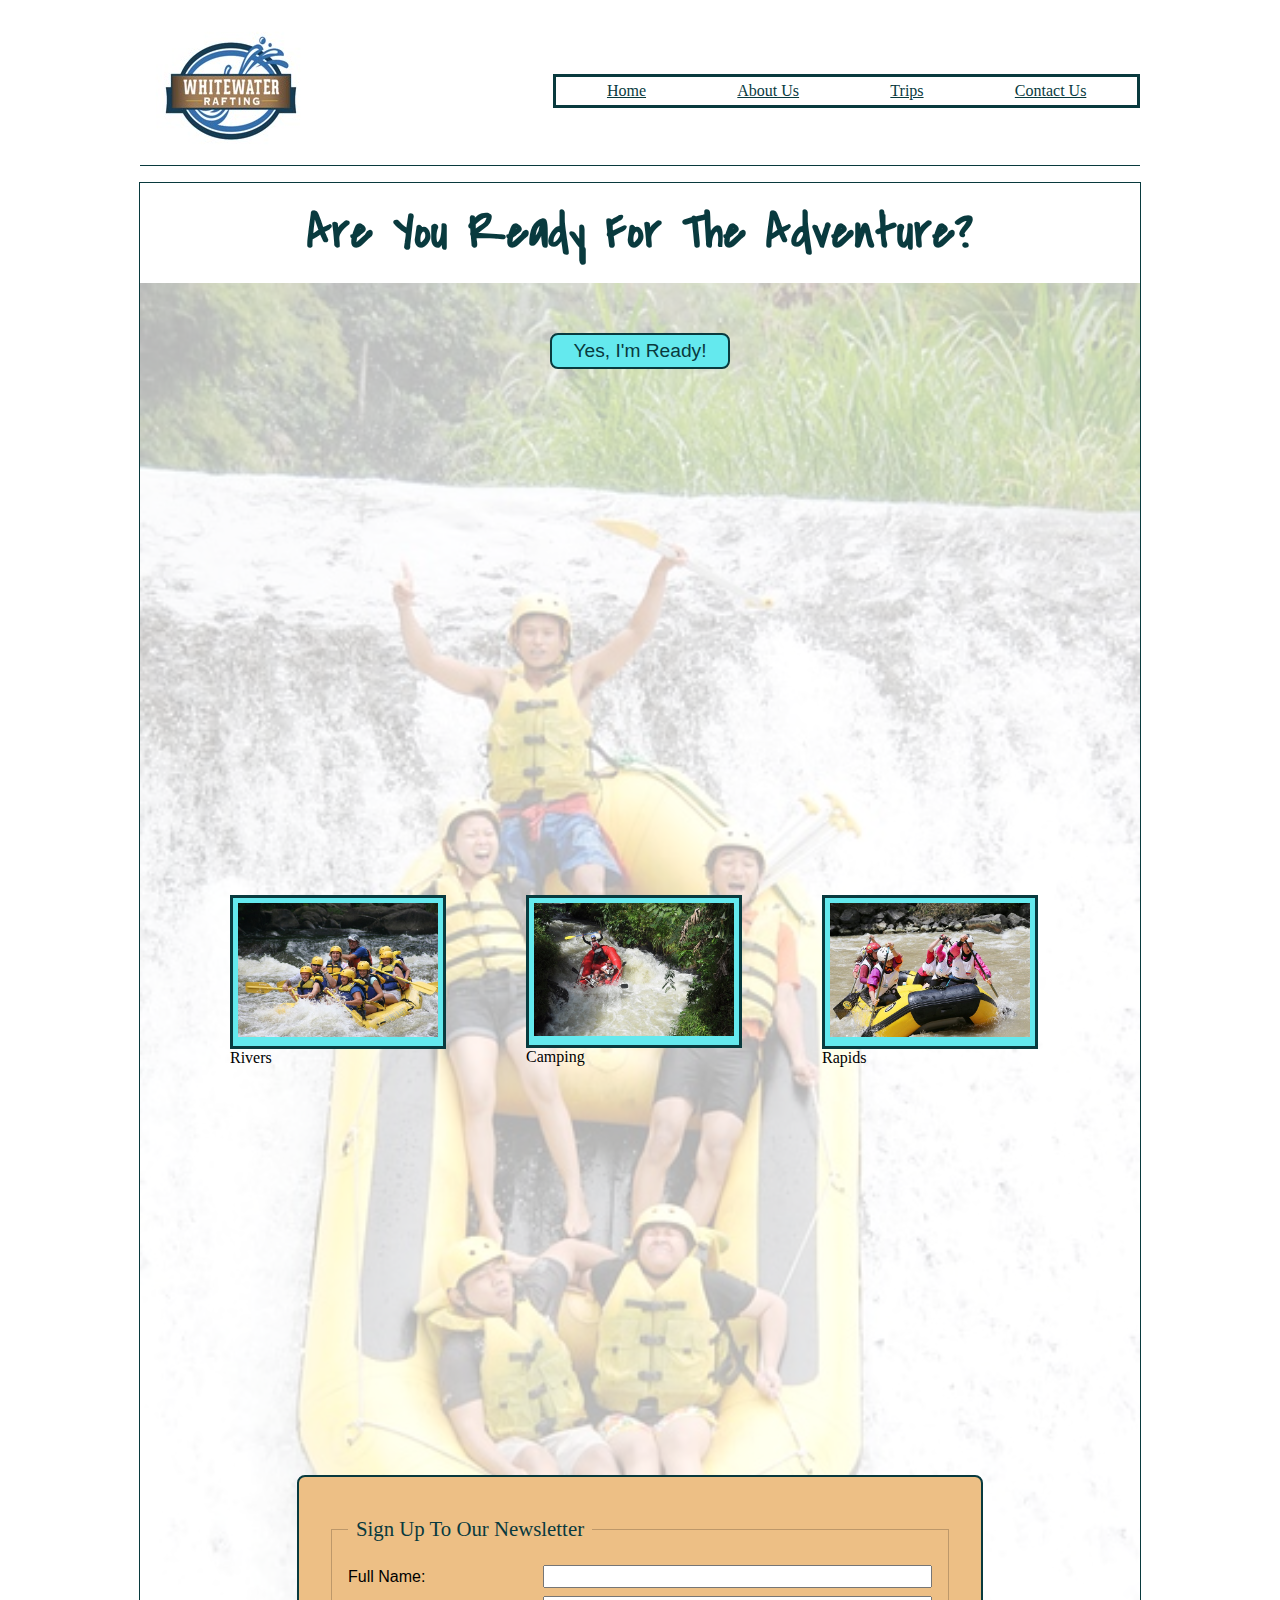
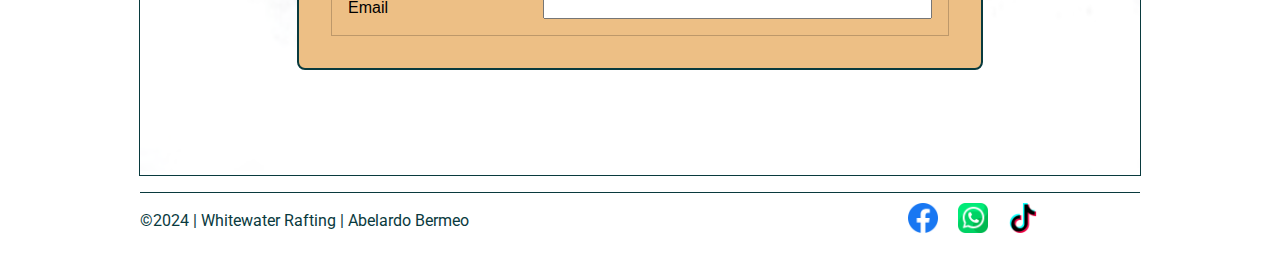
==== wwr/index.html @ 2b41511a "Home and Trips" ====
<!DOCTYPE html>
<html lang="en-US">
<head>
    <meta charset="UTF-8">
    <meta name="viewport" content="width=device-width, initial-scale=1.0">
    <meta name="description" content="This is the main page of the Whithewater Rafting company. Here people can find relevant information about the services, access to our trips, and sign up to our newsletter.">
    <meta name="author" content="Abelardo Bermeo Andrade">
    <title>Whitewater Rafting Webpage | Home</title>
    <link rel="preconnect" href="https://fonts.googleapis.com">
    <link rel="preconnect" href="https://fonts.gstatic.com" crossorigin>
    <link href="https://fonts.googleapis.com/css2?family=Covered+By+Your+Grace&family=Lora:ital,wght@0,400..700;1,400..700&family=Roboto&display=swap" rel="stylesheet">
    <link rel="stylesheet" href="../wwr/styles/rafting.css">
</head>
<body class="index-page">
    <header>
        <img src="images/whitewater-rafting-logo.jpg" alt="logo">
        <nav>
            <a href="index.html">Home</a>
            <a href="about.html">About Us</a>
            <a href="trips.html">Trips</a>
            <a href="contact.html">Contact Us</a>
        </nav>
    </header>
    <main>
        <div class="hero">
            <h1>Are You Ready For The Adventure?</h1>
            <button class="cta-button" onclick="location.href='trips.html'">Yes, I'm Ready!</button>        
            <div class="hero-image">
                <img src="images/home-hero.jpg" alt="home image">                
            </div>  
            <div class="figure">
                <figure>
                    <div class="img-figcaption">
                        <img src="images/home-1.jpg" alt="home 1">                        
                    </div>
                    <figcaption>Rivers</figcaption>
                </figure>
                <figure>
                    <div class="img-figcaption">
                        <img src="images/home-2.jpg" alt="home 2">
                    </div>
                    <figcaption>Camping</figcaption>                        
                </figure>
                <figure>
                    <div class="img-figcaption">
                        <img src="images/home-3.jpg" alt="home 3">                        
                    </div>
                    <figcaption>Rapids</figcaption>
                </figure>
            </div>
            <div class="form">
                <form>
                    <fieldset>
                        <legend>Sign Up To Our Newsletter</legend>
                        <div class="form-item column">
                            <label for="fullname">Full Name:</label>
                            <input type="text" id="fullname" name="fullname">
                        </div>                    
                        <div class="form-item column">
                            <label for="useremail">Email</label>
                            <input type="email" id="useremail" name="useremail">
                        </div>
                    </fieldset>
                </form>
            </div>
        </div>
    </main>
    <footer>
        <p>©2024 | Whitewater Rafting | Abelardo Bermeo</p>
        <nav class="sociallinks">
            <a href="facebook.com">
                <img src="images/facebook.webp" alt="Facebook">
            </a>
            <a href="whatsapp.com">
                <img src="images/whatsapp.png" alt="WhatsApp">
            </a>
            <a href="tiktok.com">
                <img src="images/tiktok.png" alt="TikTok">
            </a>
        </nav>
    </footer>
</body>
</html>
---- wwr/styles/rafting.css ----
:root {
    --primary-color: #093A3E;
    --secondary-color: #3AAFB9;
    --accent1-color: #64E9EE;
    --accent2-color: #EDBF85;  
}

header {
    margin: 1rem auto;
	display: grid;
	grid-template-columns: 120px 1fr 2fr;
	align-items: center;
	border-bottom: 1px solid var(--primary-color);
	max-width: 1000px;
}

header nav {
    display: flex;
    grid-column: 3/4;
    justify-content: space-around;
    padding: 5px;
    border: 3px solid var(--primary-color);
}

header nav a {
    color: #093A3E;
}

.about-page .hero {
    display: grid;
    grid-template: 2fr 1fr 0.5fr / 5% 90% 5%;
    margin: 2rem auto;
    max-width: 1000px;
    border: 1px solid var(--primary-color);
    background-color: var(--accent1-color);
}

.hero h1 {
    grid-area: 1/2/2/3;
    display: flex;
    justify-content: center;
    z-index: 1;
    color: var(--primary-color);
}

.hero h2 {
    display: flex;
    justify-content: center;
    align-items: flex-start;
}

.hero .hero-image {
    grid-area: 1/2/2/3;
    margin-top: 100px;
}

.hero .hero-image img {
    width: 100%;
    border: 5px var(--primary-color);
}

.hero article {
    grid-area: 1/2/2/3;
    display: flex;
    justify-content: flex-start;
    align-items: center;
    z-index: 1;
    margin: 350px 50px 300px 50px;
    padding: 20px;
    border: 2px solid var(--primary-color);
    background-color: var(--accent2-color);
}

#article-p {
    order: 1;
}

#article-img {
    order: 2
}

.hero article img {
    width: 150px;
}

.hero .section-1 {
    grid-area: 2/2/3/3;
    border: 3px solid var(--primary-color);
}

.hero .section-1 .section-1-content {
    display: flex;
    justify-content: flex-start;
    align-items: center;
    padding: 20px;
}

#history-p1 {
    order: 1;
}

#history-img {
    order: 2;
    width: 300px;
    height: 200px;
    padding: 20px;
}

#history-p2 {
    order: 3;
}

.hero .section-2 {
    grid-area: 3/2/4/3;
}

.about-page .hero .section-2 figure img {
    max-width: 100px;
}

.hero .section-2 .figure {
    display: flex;
    flex-direction: row;
    justify-content: center;
    margin: 1rem auto;
    max-width: 1000px;
}

h1, h2 {
    font-family: "Montserrat", sans-serif;
    color: var(--primary-color);
}

p {
    font-family: "Roboto", sans-serif;
    color: var(--primary-color);
}

.sociallinks a {
    text-decoration: none;
}

footer {
    margin: 1rem auto;
	display: grid;
	grid-template-columns: 1fr 1fr 1fr;
	align-items: center;
	max-width: 1000px;
    border-top: 1px solid var(--primary-color);
}

footer nav {
    display: flex;
    grid-column: 3/4;
    justify-content: center;
}

footer nav img {
    width: 30px;
    padding: 10px;
}

/* --------------------------------------------------------------------------------------------------------------- */

.contact-page .hero {
    display: grid;
    grid-template: 1fr 300px 1.2fr / 5% 90% 5%;
    margin: 0.5rem auto;
    max-width: 1000px;
    border: 1px solid var(--primary-color);
    background-color: var(--accent1-color);
}

.contact-page .hero h1 {
    grid-area: 1/2/2/3;
    display: flex;
    justify-content: center;
    z-index: 1;
    color: var(--primary-color);
}

.contact-page .hero h2 {
    display: flex;
    justify-content: center;
    align-items: flex-start;
}

.contact-page .contact {
    grid-area: 1/2/2/3;
    margin-top: 100px;
    margin-bottom: 80px;
    border: 2px solid var(--primary-color);
    padding: 10px;
    background-color: var(--accent2-color);
}

.contact-page .inner-grid {
    display: grid;
    grid-template: repeat(3, 1fr) / 1fr 2fr;
    gap: 5px;
    background-color: #f5f5f5;
    padding: 10px;
}

.contact-page .inner-cell {
    border: 1px solid var(--primary-color);
    padding: 5px;
    text-align: center;
    background-color: #fff;
}

.contact-page .address {
    grid-area: 1/1/2/2;
}

.contact-page .phone {
    grid-area: 2/1/3/2;
}

.contact-page .email {
    grid-area: 3/1/4/2;
}

.contact-page .map {
    grid-area: 1/2/4/3;
}

.contact-page .section-2 {
    grid-area: 2/2/3/3;
}

.contact-page .figure {
    display: flex;
    flex-direction: row;
}

.contact-page .figure img {
    max-width: 200px;
    justify-content: space-around;
}

.contact-page .form {
    grid-area: 3/2/4/3;
}

.contact-page form {
    width: 650px;
    margin: 0 auto;
    padding: 1rem;
    border: 2px solid var(--primary-color);
    border-radius: 0.5rem;
    background-color: lightgrey;
    display: grid;
}

.contact-page fieldset {
    display: grid;
    grid-gap: .5rem;
    margin: 1rem;
    border: 1px solid rgb(0 0 0 / 0.2);
    padding: 1rem;
}

.contact-page legend {
    padding: 0.5rem;
    color: var(--primary-color);
    font-size: 1.3rem;
}

.contact-page label, input, button, select, textarea {
    font-family: Lora, Roboto, sans-serif;
}

.contact-page label {
    text-align: left;
    padding-left: 0;
}

.contact-page input, select, textarea {
    padding: 0.5rem;
    font-size: 1.1rem;
}

.contact-page input[type="checkbox"] {
    width: 22px;
    height: 22px;
    vertical-align: bottom;
}

.contact-page #checkbox label {
    margin-left: 20px;
}

.contact-page #textarea textarea {
    width: 96%;
}

.contact-page button {
    margin: 1rem;
    background-color: var(--accent2-color);
    color: var(--primary-color);
    border: none;
    border-radius: .5rem;
    padding: .75rem;
    font-size: 1.2rem; 
    border: 2px solid var(--primary-color);
}

.contact-page button:hover {
    background-color: var(--secondary-color);
}

.contact-page .form-item {
    display: grid;
    align-items: center;
}

.contact-page .column1 {
    grid-template-columns: 3fr 1fr;
    margin: 0.5rem 0;
}

.contact-page .column2 {
    grid-template-columns: 1fr 2fr;
}

.contact-page h1, h2 {
    font-family: "Montserrat", sans-serif;
    color: var(--primary-color);
}

.contact-page p {
    font-family: "Roboto", sans-serif;
    color: var(--primary-color);
}

.contact-page .sociallinks a {
    text-decoration: none;
}

/* ------------------------------------------------------------------------------------------------ */

.index-page .hero {
    display: grid;
    grid-template: 1fr 1fr 300px / 5% 90% 5%;
    margin: 0.5rem auto;
    max-width: 1000px;
    border: 1px solid var(--primary-color);
}

.index-page h1 {
    grid-area: 1/2/2/3;
    display: flex;
    justify-content: center;
    z-index: 1;
    color: var(--primary-color);
    margin-top: 15px;
    font-family: "Covered By Your Grace", sans-serif;
    font-size: 50px;
    
}

.index-page .hero-image {
    grid-area: 1/1/4/4;
}

.index-page .hero-image img {
    width: 100%;
    border: 5px var(--primary-color);
    opacity: 0.3;
}

.index-page .figure {
    grid-area: 2/2/3/3;
    display: flex;
    flex-direction: row;
    margin-top: 50px;
    z-index: 1;
}

.index-page .figure img {
    max-width: 200px;
    justify-content: space-around;
}

.index-page .img-figcaption {
    padding: 5px;
    border: 3px solid var(--primary-color);
    background-color: var(--accent1-color)
}

.index-page .form {
    grid-area: 3/2/4/3;
    z-index: 1;
}

.index-page form {
    width: 650px;
    margin: 0 auto;
    padding: 1rem;
    border: 2px solid var(--primary-color);
    border-radius: 0.5rem;
    background-color: var(--accent2-color);
    display: grid;
}

.index-page fieldset {
    display: grid;
    grid-gap: .5rem;
    margin: 1rem;
    border: 1px solid rgb(0 0 0 / 0.2);
    padding: 1rem;
}

.index-page legend {
    padding: 0.5rem;
    color: var(--primary-color);
    font-size: 1.3rem;
}

.index-page label, button {
    font-family: sans-serif;
}

.index-page label {
    text-align: left;
    padding-left: 0;
}

.index-page button {
    grid-area: 1/2/2/3;
    display: flex;
    justify-content: center;
    z-index: 1;
    margin: 150px 360px 460px 360px;
    background-color: var(--accent1-color);
    color: var(--primary-color);
    border: none;
    border-radius: .5rem;
    padding: 5px;
    font-size: 1.2rem; 
    border: 2px solid var(--primary-color);
}

.index-page button:hover {
    background-color: var(--accent2-color);
}

.index-page .form-item {
    display: grid;
    align-items: center;
}

.index-page .column {
    grid-template-columns: 1fr 2fr;
}

.cta {
    text-decoration: none;
    color: var(--primary-color);
}

/* ---------------------------------------------------------------------------------------------- */

.trips-page .hero {
    display: grid;
    grid-template: 1fr 700px 300px / 5% 90% 5%;
    margin: 0.5rem auto;
    max-width: 1000px;
    border: 1px solid var(--primary-color);
    background-color: var(--accent1-color);
}

.trips-page h1 {
    grid-area: 1/2/2/3;
    display: flex;
    justify-content: center;
    z-index: 1;
    color: var(--primary-color);
    margin-top: 30px;
    font-family: "Roboto", sans-serif;
    font-size: 30px;
    
}

.trips-page .hero button {
    grid-area: 3/2/4/3;
    display: flex;
    justify-content: center;
    z-index: 1;
    margin: 0px 300px 250px 300px;
    background-color: var(--accent2-color);
    color: var(--primary-color);
    border: none;
    border-radius: .5rem;
    padding: 10px;
    font-size: 1.2rem; 
    border: 2px solid var(--primary-color);
}

.trips-page button:hover {
    background-color: var(--secondary-color);
}

.trips-page .cta {
    text-decoration: none;
    color: var(--primary-color);
}

.trips-page .outer-cell {
    grid-area: 1/2/2/3;
    margin-top: 100px;
   
}

.trips-page .inner-grid {
    display: grid;
    justify-items: center;
    grid-template: repeat(3, 100px) 1fr 1fr / repeat(3, 1fr);
    border: 3px solid black;
    max-width: 1000px;
    gap: 20px;
    padding: 20px;
}

#trip-1-img {
    grid-area: 1/1/2/2;
}

#trip-2-img {
    grid-area: 2/2/3/3;
}

#trip-3-img {
    grid-area: 3/3/4/4;
}

.inner-grid img {
    max-width: 200px;
}

.trips-page .trip-1 {
    grid-area: 2/1/4/2;
}

.trips-page .trip-2 {
    grid-area: 3/2/5/3;
}

.trips-page .trip-3 {
    grid-area: 4/3/6/4;
}

.trips-page .hero .table {
    grid-area: 2/2/3/3;
}

table {
    width: 100%;
    border-collapse: collapse;
    margin: 20px 0;
    font-size: 18px;
    text-align: left;
    background-color: var(--accent2-color);
}
th, td {
    padding: 12px;
    border: 2px solid black;
}
th {
    background-color: var(--secondary-color);
    text-align: center;
}
tr:hover {
    background-color: var(--accent1-color);
}

.table h1 {
    margin-top: 100px;
}
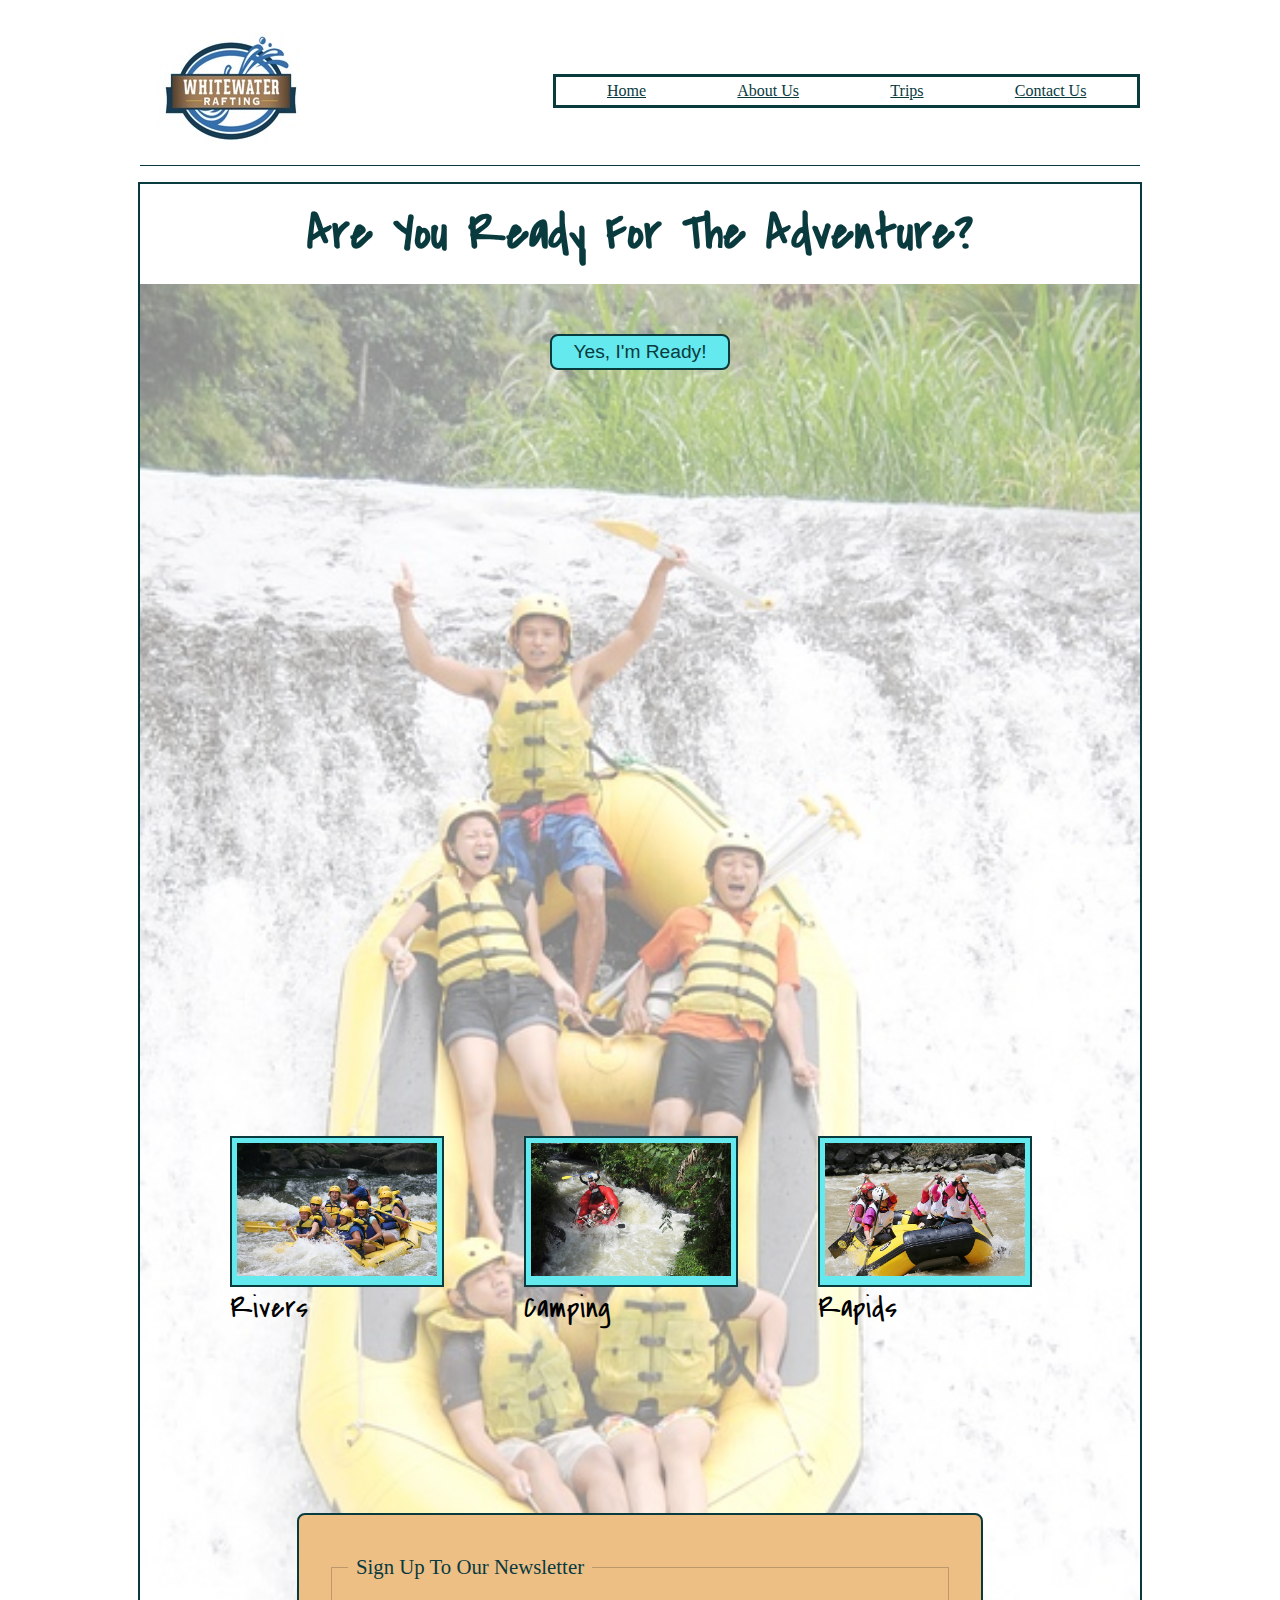
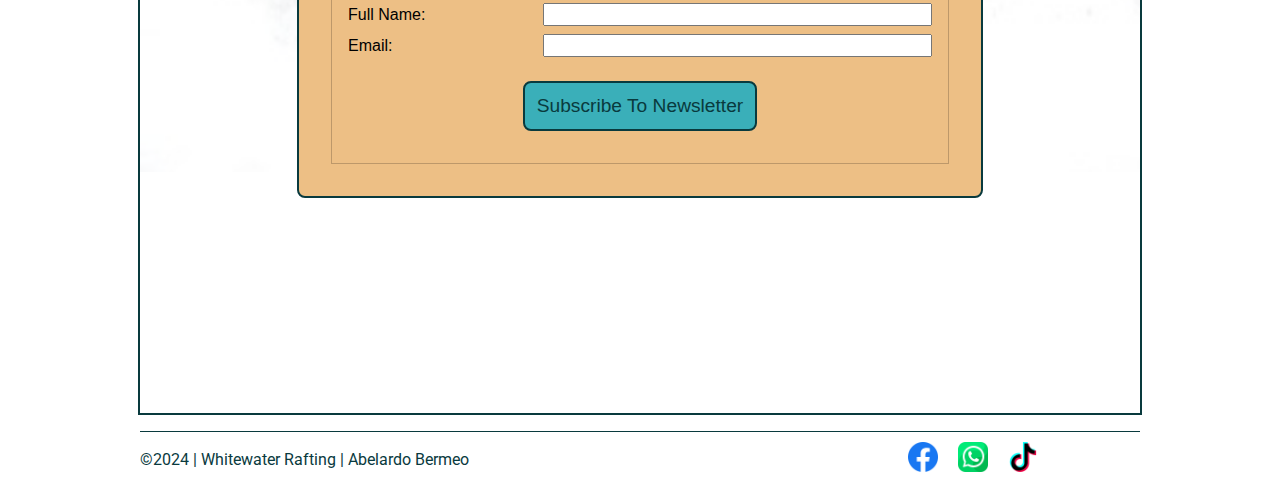
==== commit 47f45a2f: "Final Adjustments" ====
--- a/wwr/index.html
+++ b/wwr/index.html
@@ -3,7 +3,7 @@
 <head>
     <meta charset="UTF-8">
     <meta name="viewport" content="width=device-width, initial-scale=1.0">
-    <meta name="description" content="This is the main page of the Whithewater Rafting company. Here people can find relevant information about the services, access to our trips, and sign up to our newsletter.">
+    <meta name="description" content="Welcome to Whitewater Rafting! Explore our exciting services, discover breathtaking rafting trips, and stay updated by signing up for our newsletter. Your adventure starts here!">
     <meta name="author" content="Abelardo Bermeo Andrade">
     <title>Whitewater Rafting Webpage | Home</title>
     <link rel="preconnect" href="https://fonts.googleapis.com">
@@ -50,19 +50,24 @@
             </div>
             <div class="form">
                 <form>
-                    <fieldset>
-                        <legend>Sign Up To Our Newsletter</legend>
-                        <div class="form-item column">
-                            <label for="fullname">Full Name:</label>
-                            <input type="text" id="fullname" name="fullname">
-                        </div>                    
-                        <div class="form-item column">
-                            <label for="useremail">Email</label>
-                            <input type="email" id="useremail" name="useremail">
-                        </div>
-                    </fieldset>
+                    <div class="form-item">
+                        <fieldset>
+                            <legend>Sign Up To Our Newsletter</legend>
+                            <div class="form-item column">
+                                <label for="fullname">Full Name:</label>
+                                <input type="text" id="fullname" name="fullname">
+                            </div>                    
+                            <div class="form-item column">
+                                <label for="useremail">Email:</label>
+                                <input type="email" id="useremail" name="useremail">
+                            </div>
+                            <div class="form-button">
+                                <button type="submit">Subscribe To Newsletter</button>
+                            </div>
+                        </fieldset>
+                    </div>
                 </form>
-            </div>
+            </div>            
         </div>
     </main>
     <footer>
--- a/wwr/styles/rafting.css
+++ b/wwr/styles/rafting.css
@@ -342,10 +342,10 @@
 
 .index-page .hero {
     display: grid;
-    grid-template: 1fr 1fr 300px / 5% 90% 5%;
+    grid-template: 1fr .5fr 500px / 5% 90% 5%;
     margin: 0.5rem auto;
     max-width: 1000px;
-    border: 1px solid var(--primary-color);
+    border: 2px solid var(--primary-color);
 }
 
 .index-page h1 {
@@ -367,7 +367,7 @@
 .index-page .hero-image img {
     width: 100%;
     border: 5px var(--primary-color);
-    opacity: 0.3;
+    opacity: 0.5;
 }
 
 .index-page .figure {
@@ -385,7 +385,7 @@
 
 .index-page .img-figcaption {
     padding: 5px;
-    border: 3px solid var(--primary-color);
+    border: 2px solid var(--primary-color);
     background-color: var(--accent1-color)
 }
 
@@ -427,12 +427,12 @@
     padding-left: 0;
 }
 
-.index-page button {
-    grid-area: 1/2/2/3;
-    display: flex;
-    justify-content: center;
-    z-index: 1;
-    margin: 150px 360px 460px 360px;
+.index-page .cta-button {
+    grid-area: 1/2/2/3;
+    display: flex;
+    justify-content: center;
+    z-index: 1;
+    margin: 150px 360px 700px 360px;
     background-color: var(--accent1-color);
     color: var(--primary-color);
     border: none;
@@ -442,7 +442,7 @@
     border: 2px solid var(--primary-color);
 }
 
-.index-page button:hover {
+.index-page .cta-button:hover {
     background-color: var(--accent2-color);
 }
 
@@ -459,6 +459,33 @@
     text-decoration: none;
     color: var(--primary-color);
 }
+
+.index-page .form-button {
+    display: flex;
+    justify-content: center;
+    align-items: center;
+}
+
+.index-page .form-button button {
+    margin: 1rem;
+    background-color: var(--secondary-color);
+    color: var(--primary-color);
+    border: none;
+    border-radius: .5rem;
+    padding: .75rem;
+    font-size: 1.2rem; 
+    border: 2px solid var(--primary-color);
+}
+
+.index-page .form-button button:hover {
+    background-color: var(--accent1-color);
+}
+
+.index-page figcaption {
+    font-family: "Covered By Your Grace", sans-serif;
+    font-size: 30px;
+}
+
 
 /* ---------------------------------------------------------------------------------------------- */
 
